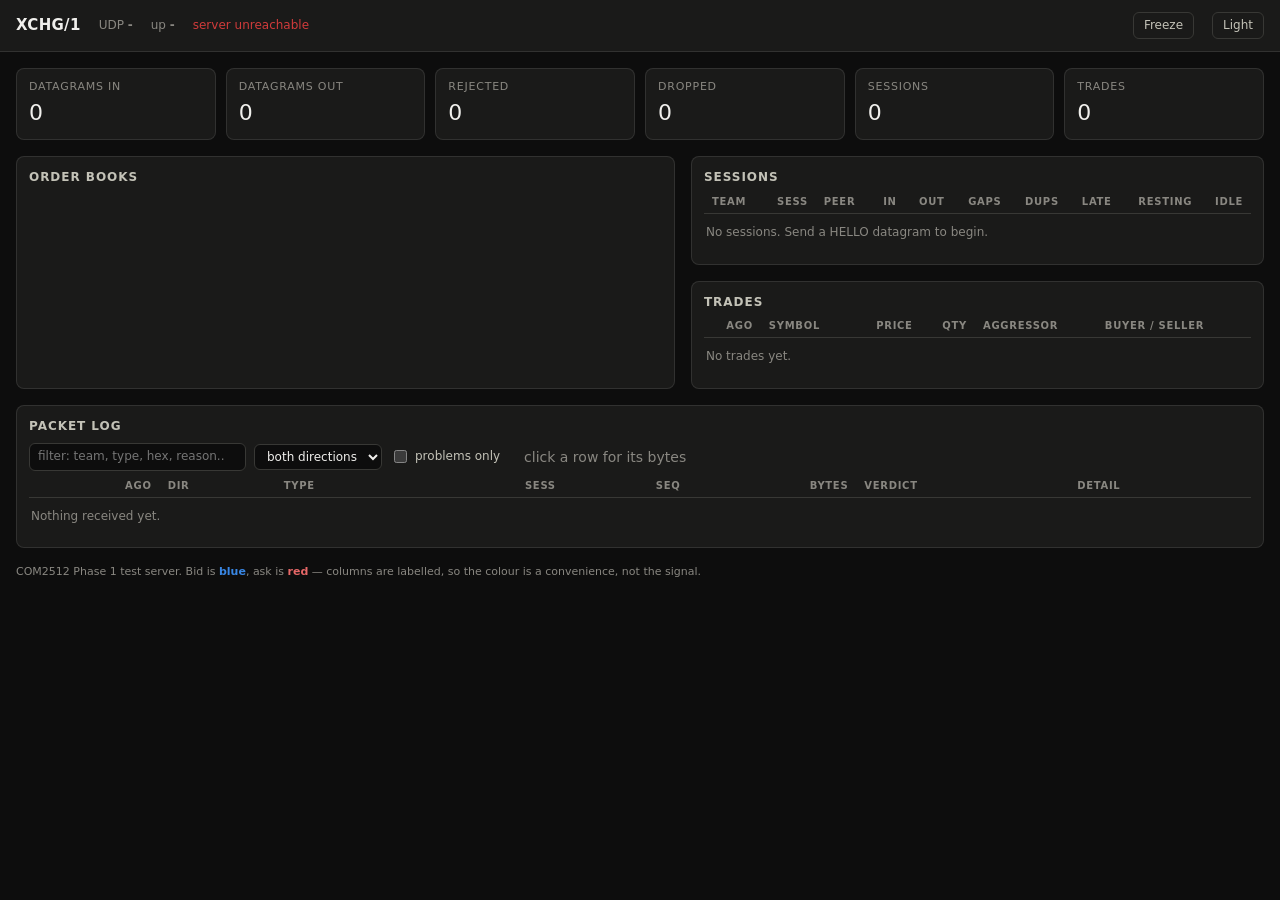
==== com2512-exchange-project/phase1-student-kit/server/resources/ui/index.html @ fc0ea2c6 "Add Phase 1 student kit: UDP exchange server, UI and wire spec Students implement XCHG/1 from the sp" ====
<!doctype html>
<html lang="en" data-theme="dark">
<head>
<meta charset="utf-8">
<meta name="viewport" content="width=device-width, initial-scale=1">
<title>XCHG/1 Exchange</title>
<style>
/* Palette: validated steps. Bid/ask is the diverging pair (blue <-> red), NOT
   the usual green/red of trading screens -- red/green is the classic
   deuteranopia failure, and blue<->red clears CVD separation by a wide margin.
   Column headers say BID and ASK, so colour never carries meaning alone. */
:root {
  color-scheme: light;
  --plane:        #f9f9f7;
  --surface:      #fcfcfb;
  --ink:          #0b0b0b;
  --ink-2:        #52514e;
  --muted:        #898781;
  --grid:         #e1e0d9;
  --rule:         #c3c2b7;
  --border:       rgba(11,11,11,0.10);
  --bid:          #2a78d6;
  --ask:          #e34948;
  --bid-wash:     rgba(42,120,214,0.14);
  --ask-wash:     rgba(227,73,72,0.14);
  --good:         #0ca30c;
  --warning:      #fab219;
  --critical:     #d03b3b;
  --in:           #2a78d6;
  --out:          #898781;
}
@media (prefers-color-scheme: dark) {
  :root:where(:not([data-theme="light"])) {
    color-scheme: dark;
    --plane: #0d0d0d; --surface: #1a1a19; --ink: #f0efec; --ink-2: #c3c2b7;
    --muted: #898781; --grid: #2c2c2a; --rule: #383835;
    --border: rgba(255,255,255,0.10);
    --bid: #3987e5; --ask: #e66767;
    --bid-wash: rgba(57,135,229,0.20); --ask-wash: rgba(230,103,103,0.20);
    --in: #3987e5;
  }
}
:root[data-theme="dark"] {
  color-scheme: dark;
  --plane: #0d0d0d; --surface: #1a1a19; --ink: #f0efec; --ink-2: #c3c2b7;
  --muted: #898781; --grid: #2c2c2a; --rule: #383835;
  --border: rgba(255,255,255,0.10);
  --bid: #3987e5; --ask: #e66767;
  --bid-wash: rgba(57,135,229,0.20); --ask-wash: rgba(230,103,103,0.20);
  --in: #3987e5;
}

* { box-sizing: border-box; }
body {
  margin: 0; background: var(--plane); color: var(--ink);
  font: 14px/1.45 system-ui, -apple-system, "Segoe UI", sans-serif;
}
.num { font-variant-numeric: tabular-nums; }
h1 { font-size: 15px; margin: 0; letter-spacing: .02em; }
h2 { font-size: 12px; margin: 0 0 8px; color: var(--ink-2); font-weight: 600;
     text-transform: uppercase; letter-spacing: .08em; }

header {
  display: flex; align-items: center; gap: 18px; flex-wrap: wrap;
  padding: 12px 16px; background: var(--surface);
  border-bottom: 1px solid var(--border);
  position: sticky; top: 0; z-index: 5;
}
header .meta { color: var(--muted); font-size: 12px; }
header .spacer { flex: 1; }
button {
  font: inherit; font-size: 12px; color: var(--ink-2);
  background: var(--surface); border: 1px solid var(--rule);
  border-radius: 6px; padding: 4px 10px; cursor: pointer;
}
button:hover { color: var(--ink); border-color: var(--ink-2); }
button[aria-pressed="true"] { color: var(--ink); border-color: var(--ink-2);
  background: var(--grid); }

main { padding: 16px; display: grid; gap: 16px; }
.kpis { display: grid; grid-template-columns: repeat(auto-fit, minmax(118px, 1fr)); gap: 10px; }
.kpi { background: var(--surface); border: 1px solid var(--border); border-radius: 8px;
       padding: 10px 12px; }
.kpi .label { font-size: 11px; color: var(--muted); text-transform: uppercase;
              letter-spacing: .07em; }
.kpi .value { font-size: 22px; margin-top: 2px; }

.cols { display: grid; grid-template-columns: minmax(0,1.15fr) minmax(0,1fr); gap: 16px; }
@media (max-width: 1000px) { .cols { grid-template-columns: 1fr; } }
.panel { background: var(--surface); border: 1px solid var(--border);
         border-radius: 8px; padding: 12px; min-width: 0; }

/* order books */
.books { display: grid; grid-template-columns: repeat(auto-fit, minmax(210px,1fr)); gap: 10px; }
.book { border: 1px solid var(--grid); border-radius: 6px; padding: 8px; }
.book .top { display: flex; justify-content: space-between; align-items: baseline;
             margin-bottom: 6px; }
.book .tick { font-weight: 600; letter-spacing: .03em; }
.book .last { font-size: 12px; color: var(--ink-2); }
.ladder { width: 100%; border-collapse: collapse; font-size: 12px; }
.ladder th { font-size: 10px; color: var(--muted); text-transform: uppercase;
             letter-spacing: .07em; font-weight: 600; text-align: right;
             padding: 0 4px 3px; }
.ladder th.side-b { color: var(--bid); } .ladder th.side-a { color: var(--ask); }
.ladder td { padding: 1px 4px; text-align: right; position: relative; }
.ladder td .bar { position: absolute; inset: 1px auto 1px 0; border-radius: 0 4px 4px 0; }
.ladder tr.ask td .bar { background: var(--ask-wash); }
.ladder tr.bid td .bar { background: var(--bid-wash); }
.ladder tr.ask .px { color: var(--ask); }
.ladder tr.bid .px { color: var(--bid); }
.ladder td span { position: relative; }
.ladder tr.spread td { color: var(--muted); font-size: 11px; text-align: center;
  border-top: 1px solid var(--grid); border-bottom: 1px solid var(--grid); padding: 3px 0; }

/* tables */
table.grid { width: 100%; border-collapse: collapse; font-size: 12px; }
table.grid th { text-align: left; font-size: 10px; color: var(--muted);
  text-transform: uppercase; letter-spacing: .07em; padding: 0 8px 4px;
  border-bottom: 1px solid var(--rule); white-space: nowrap; }
table.grid td { padding: 3px 8px; border-bottom: 1px solid var(--grid);
  white-space: nowrap; }
table.grid td.r, table.grid th.r { text-align: right; }
table.grid tbody tr:hover { background: var(--grid); }
.empty { color: var(--muted); font-size: 12px; padding: 10px 2px; }
.scroll { overflow: auto; }
.scroll-tape { max-height: 330px; }
.scroll-log { max-height: 460px; }
table.grid thead th { position: sticky; top: 0; background: var(--surface); z-index: 1; }
.warn { color: var(--critical); }
.mm { color: var(--muted); }

/* status dot: always paired with its text label, never colour alone */
.dot { display: inline-block; width: 8px; height: 8px; border-radius: 50%;
       margin-right: 6px; vertical-align: 1px; }
.v-ok .dot { background: var(--good); }
.v-drop .dot { background: var(--warning); }
.v-err .dot { background: var(--critical); }
.v-err { color: var(--critical); }
.dir-in { color: var(--in); } .dir-out { color: var(--out); }

/* packet log */
.logbar { display: flex; gap: 8px; align-items: center; flex-wrap: wrap; margin-bottom: 8px; }
.logbar input[type=search], .logbar select {
  font: inherit; font-size: 12px; color: var(--ink); background: var(--plane);
  border: 1px solid var(--rule); border-radius: 6px; padding: 4px 8px;
}
.logbar label { font-size: 12px; color: var(--ink-2); display: flex; gap: 5px;
                align-items: center; }
#logbody tr { cursor: pointer; }
#logbody td.detail { white-space: normal; color: var(--ink-2); }
.hexrow td { background: var(--plane); color: var(--ink-2);
  font-family: ui-monospace, "SF Mono", Menlo, Consolas, monospace; font-size: 11px;
  white-space: pre-wrap; word-break: break-all; }
footer { padding: 0 16px 20px; color: var(--muted); font-size: 11px; }
</style>
</head>
<body>

<header>
  <h1>XCHG/1</h1>
  <span class="meta">UDP <b id="udpport" class="num">-</b></span>
  <span class="meta">up <b id="uptime" class="num">-</b></span>
  <span class="meta" id="connstate">connecting...</span>
  <span class="spacer"></span>
  <button id="freeze" aria-pressed="false" title="Stop refreshing so you can read a row">Freeze</button>
  <button id="theme">Light</button>
</header>

<main>
  <section class="kpis" aria-label="Counters">
    <div class="kpi"><div class="label">Datagrams in</div><div class="value num" id="k-rx">0</div></div>
    <div class="kpi"><div class="label">Datagrams out</div><div class="value num" id="k-tx">0</div></div>
    <div class="kpi"><div class="label">Rejected</div><div class="value num" id="k-bad">0</div></div>
    <div class="kpi"><div class="label">Dropped</div><div class="value num" id="k-drop">0</div></div>
    <div class="kpi"><div class="label">Sessions</div><div class="value num" id="k-sess">0</div></div>
    <div class="kpi"><div class="label">Trades</div><div class="value num" id="k-trades">0</div></div>
  </section>

  <div class="cols">
    <section class="panel">
      <h2>Order books</h2>
      <div class="books" id="books"></div>
    </section>

    <div style="display:grid; gap:16px; min-width:0;">
      <section class="panel">
        <h2>Sessions</h2>
        <table class="grid">
          <thead><tr>
            <th>Team</th><th class="r">Sess</th><th>Peer</th>
            <th class="r">In</th><th class="r">Out</th>
            <th class="r" title="Missing client sequence numbers">Gaps</th>
            <th class="r" title="Repeated client sequence numbers">Dups</th>
            <th class="r" title="Sequence numbers that arrived late">Late</th>
            <th class="r">Resting</th><th class="r">Idle</th>
          </tr></thead>
          <tbody id="sessions"></tbody>
        </table>
        <div class="empty" id="sessions-empty">No sessions. Send a HELLO datagram to begin.</div>
      </section>

      <section class="panel">
        <h2>Trades</h2>
        <div class="scroll scroll-tape">
        <table class="grid">
          <thead><tr>
            <th class="r">Ago</th><th>Symbol</th><th class="r">Price</th>
            <th class="r">Qty</th><th>Aggressor</th><th>Buyer / Seller</th>
          </tr></thead>
          <tbody id="trades"></tbody>
        </table>
        </div>
        <div class="empty" id="trades-empty">No trades yet.</div>
      </section>
    </div>
  </div>

  <section class="panel">
    <h2>Packet log</h2>
    <div class="logbar">
      <input type="search" id="q" placeholder="filter: team, type, hex, reason..." size="28">
      <select id="dir">
        <option value="">both directions</option>
        <option value="in">inbound only</option>
        <option value="out">outbound only</option>
      </select>
      <label><input type="checkbox" id="errsonly"> problems only</label>
      <span class="meta mm" id="logcount"></span>
      <span class="spacer"></span>
      <span class="meta mm">click a row for its bytes</span>
    </div>
    <div class="scroll scroll-log">
    <table class="grid">
      <thead><tr>
        <th class="r">Ago</th><th>Dir</th><th>Type</th>
        <th class="r">Sess</th><th class="r">Seq</th><th class="r">Bytes</th>
        <th>Verdict</th><th>Detail</th>
      </tr></thead>
      <tbody id="logbody"></tbody>
    </table>
    </div>
    <div class="empty" id="log-empty">Nothing received yet.</div>
  </section>
</main>

<footer>
  COM2512 Phase 1 test server. Bid is <b style="color:var(--bid)">blue</b>,
  ask is <b style="color:var(--ask)">red</b> &mdash; columns are labelled, so the
  colour is a convenience, not the signal.
</footer>

<script>
const $ = id => document.getElementById(id);
let frozen = false, open = new Set(), lastState = null;

/* theme: shipped dark, toggle persists, both scopes handled in CSS */
const root = document.documentElement;
try {
  const saved = localStorage.getItem("xchg-theme");
  if (saved) root.setAttribute("data-theme", saved);
} catch (e) {}
function syncThemeButton() {
  $("theme").textContent = root.getAttribute("data-theme") === "light" ? "Dark" : "Light";
}
$("theme").onclick = () => {
  const next = root.getAttribute("data-theme") === "light" ? "dark" : "light";
  root.setAttribute("data-theme", next);
  try { localStorage.setItem("xchg-theme", next); } catch (e) {}
  syncThemeButton();
};
syncThemeButton();

$("freeze").onclick = () => {
  frozen = !frozen;
  $("freeze").setAttribute("aria-pressed", String(frozen));
  $("freeze").textContent = frozen ? "Resume" : "Freeze";
  if (!frozen && lastState) render(lastState);
};
for (const id of ["q", "dir", "errsonly"])
  $(id).addEventListener("input", () => lastState && render(lastState));

const esc = s => String(s).replace(/[&<>"]/g, c =>
  ({ "&": "&amp;", "<": "&lt;", ">": "&gt;", '"': "&quot;" }[c]));
const ms = v => v < 1000 ? v + "ms" : v < 60000 ? (v / 1000).toFixed(1) + "s"
  : Math.floor(v / 60000) + "m" + String(Math.floor(v % 60000 / 1000)).padStart(2, "0");
const money = c => (c / 100).toFixed(2);
const sessName = id => id === 65535 ? "MM"
  : (lastState?.sessions.find(s => s.id === id)?.team ?? ("s" + id));

function verdictClass(v) {
  if (v === "ok") return "v-ok";
  if (v.startsWith("dropped")) return "v-drop";
  return "v-err";
}

function renderBooks(syms) {
  $("books").innerHTML = syms.map(s => {
    const maxQty = Math.max(1, ...s.bids.map(l => l[1]), ...s.asks.map(l => l[1]));
    const row = (lvl, cls) => {
      const w = (lvl[1] / maxQty * 100).toFixed(1);
      return `<tr class="${cls}">
        <td class="px num"><div class="bar" style="width:${w}%"></div><span>${money(lvl[0])}</span></td>
        <td class="num"><span>${lvl[1]}</span></td></tr>`;
    };
    const asks = s.asks.slice().reverse().map(l => row(l, "ask")).join("");
    const bids = s.bids.map(l => row(l, "bid")).join("");
    const spread = (s.bid && s.ask) ? money(s.ask - s.bid) : "--";
    return `<div class="book">
      <div class="top"><span class="tick">${esc(s.ticker)}</span>
        <span class="last num">${s.last ? "last " + money(s.last) : "no trades"}</span></div>
      <table class="ladder">
        <thead><tr><th class="side-a">Ask</th><th class="side-a">Qty</th></tr></thead>
        <tbody>${asks || '<tr class="ask"><td colspan="2" class="mm">no asks</td></tr>'}</tbody>
        <tbody><tr class="spread"><td colspan="2">spread ${spread}</td></tr></tbody>
        <tbody>${bids || '<tr class="bid"><td colspan="2" class="mm">no bids</td></tr>'}</tbody>
        <tfoot><tr><th class="side-b">Bid</th><th class="side-b">Qty</th></tr></tfoot>
      </table></div>`;
  }).join("");
}

function renderSessions(ss, ttlMs) {
  $("sessions-empty").style.display = ss.length ? "none" : "";
  $("sessions").innerHTML = ss.map(s => {
    const stale = s.idleMs > ttlMs * 0.6;
    return `<tr>
      <td>${esc(s.team)}</td><td class="r num">${s.id}</td><td>${esc(s.peer)}</td>
      <td class="r num">${s.rx}</td><td class="r num">${s.tx}</td>
      <td class="r num ${s.gaps ? "warn" : ""}">${s.gaps}</td>
      <td class="r num ${s.dups ? "warn" : ""}">${s.dups}</td>
      <td class="r num ${s.ooo ? "warn" : ""}">${s.ooo}</td>
      <td class="r num">${s.resting}</td>
      <td class="r num ${stale ? "warn" : ""}">${ms(s.idleMs)}</td></tr>`;
  }).join("");
}

function renderTrades(ts) {
  $("trades-empty").style.display = ts.length ? "none" : "";
  $("trades").innerHTML = ts.map(t => `<tr>
    <td class="r num mm">${ms(t.agoMs)}</td><td>${esc(t.sym)}</td>
    <td class="r num">${money(t.px)}</td><td class="r num">${t.qty}</td>
    <td style="color:var(--${t.aggr === "BUY" ? "bid" : "ask"})">${t.aggr}</td>
    <td class="mm">${esc(sessName(t.buySession))} / ${esc(sessName(t.sellSession))}</td>
  </tr>`).join("");
}

function renderLog(log) {
  const q = $("q").value.trim().toLowerCase();
  const dir = $("dir").value;
  const errs = $("errsonly").checked;
  const rows = log.filter(e => {
    if (dir === "in" && !e.in) return false;
    if (dir === "out" && e.in) return false;
    if (errs && e.verdict === "ok") return false;
    if (!q) return true;
    return (e.type + " " + e.peer + " " + e.verdict + " " + e.detail + " " + e.hex)
      .toLowerCase().includes(q);
  });
  $("logcount").textContent = rows.length + " of " + log.length + " shown";
  $("log-empty").style.display = log.length ? "none" : "";
  $("logbody").innerHTML = rows.map((e, i) => {
    const key = e.agoMs + "|" + e.type + "|" + e.seq + "|" + e.peer;
    const vc = verdictClass(e.verdict);
    const main = `<tr data-key="${esc(key)}">
      <td class="r num mm">${ms(e.agoMs)}</td>
      <td class="${e.in ? "dir-in" : "dir-out"}">${e.in ? "in &larr;" : "out &rarr;"}</td>
      <td>${esc(e.type)}</td>
      <td class="r num">${e.session}</td><td class="r num">${e.seq}</td>
      <td class="r num">${e.bytes}</td>
      <td class="${vc}"><span class="dot"></span>${esc(e.verdict)}</td>
      <td class="detail">${esc(e.detail)}</td></tr>`;
    if (!open.has(key)) return main;
    return main + `<tr class="hexrow"><td colspan="8">${esc(e.peer)}
      ${e.hex ? "\n" + esc(e.hex) : "\n(no bytes)"}</td></tr>`;
  }).join("");
  for (const tr of $("logbody").querySelectorAll("tr[data-key]")) {
    tr.onclick = () => {
      const k = tr.getAttribute("data-key");
      open.has(k) ? open.delete(k) : open.add(k);
      if (open.size > 40) open = new Set([...open].slice(-40));
      lastState && renderLog(lastState.log);
    };
  }
}

function render(st) {
  $("udpport").textContent = st.server.udpPort;
  $("uptime").textContent = ms(st.server.uptimeMs);
  $("k-rx").textContent = st.totals.rx;
  $("k-tx").textContent = st.totals.tx;
  $("k-bad").textContent = st.totals.bad;
  $("k-drop").textContent = st.totals.dropped;
  $("k-sess").textContent = st.sessions.length;
  $("k-trades").textContent = st.trades.length ? st.trades[0].id : 0;
  renderBooks(st.symbols);
  renderSessions(st.sessions, st.server.ttlMs);
  renderTrades(st.trades);
  renderLog(st.log);
}

async function poll() {
  if (!frozen && !document.hidden) {
    try {
      const r = await fetch("/api/state", { cache: "no-store" });
      if (!r.ok) throw new Error("HTTP " + r.status);
      lastState = await r.json();
      $("connstate").textContent = "";
      render(lastState);
    } catch (e) {
      $("connstate").innerHTML = '<span class="warn">server unreachable</span>';
    }
  }
  setTimeout(poll, 500);
}
poll();
</script>
</body>
</html>
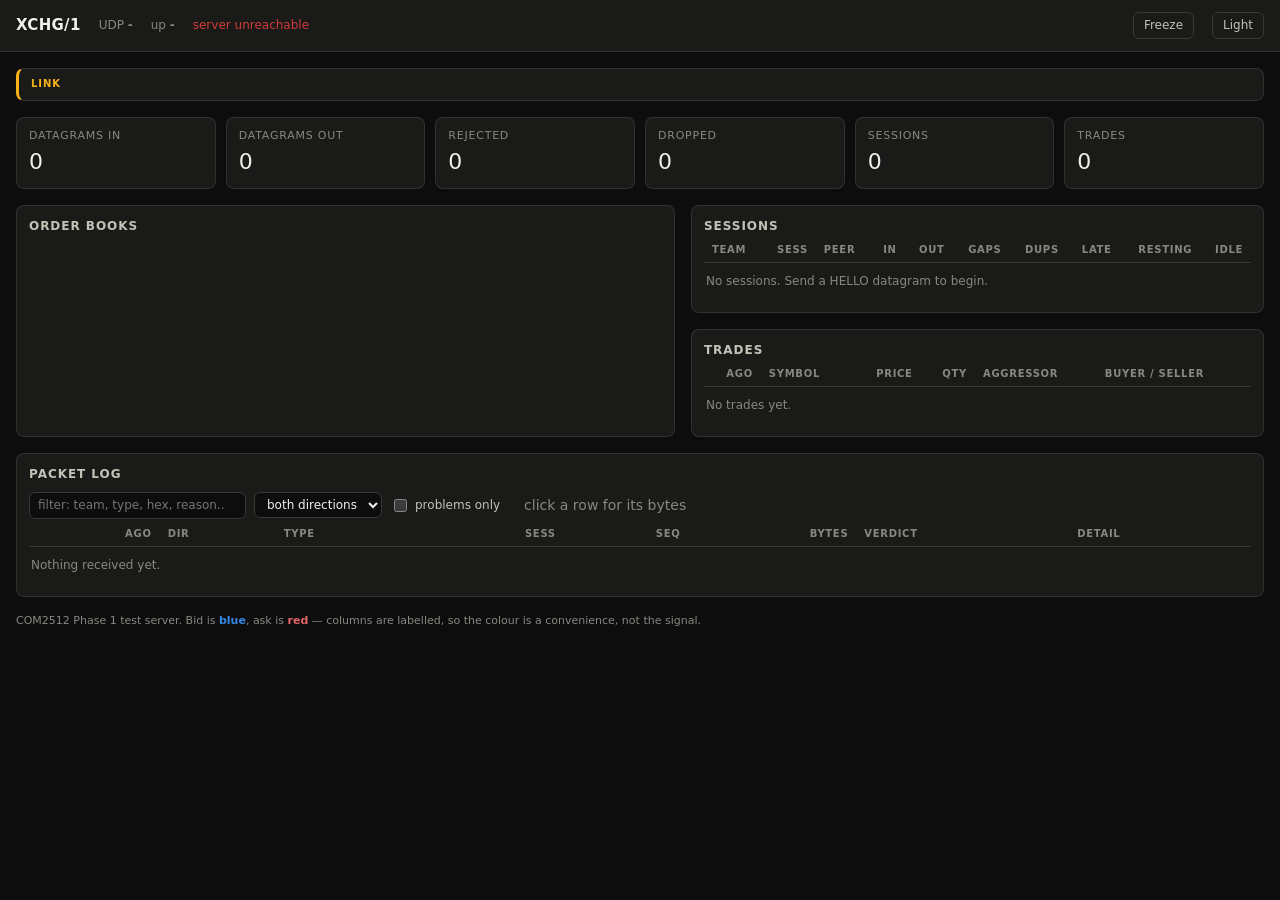
==== commit 0ef1fd5e: "Add Link: an emulated network between the socket and the order book Impairment was three fields inli" ====
--- a/com2512-exchange-project/phase1-student-kit/server/resources/ui/index.html
+++ b/com2512-exchange-project/phase1-student-kit/server/resources/ui/index.html
@@ -152,6 +152,20 @@
   font-family: ui-monospace, "SF Mono", Menlo, Consolas, monospace; font-size: 11px;
   white-space: pre-wrap; word-break: break-all; }
 footer { padding: 0 16px 20px; color: var(--muted); font-size: 11px; }
+
+/* link banner: status-warning, always carrying its label, never colour alone */
+.linkbar { display: flex; gap: 10px; align-items: center; flex-wrap: wrap;
+  background: var(--surface); border: 1px solid var(--border);
+  border-left: 3px solid var(--warning); border-radius: 8px;
+  padding: 8px 12px; font-size: 12px; color: var(--ink-2); }
+.linkbar .tag { font-size: 10px; font-weight: 700; letter-spacing: .09em;
+  color: var(--warning); }
+.linkbar b { color: var(--ink); }
+.linkbar .spacer { flex: 1; }
+.v-corrupt .dot { background: var(--warning); }
+.v-corrupt { color: var(--ink-2); }
+.v-delay .dot { background: var(--muted); }
+.v-delay { color: var(--muted); }
 </style>
 </head>
 <body>
@@ -167,6 +181,14 @@
 </header>
 
 <main>
+  <div id="linkbar" class="linkbar" hidden>
+    <span class="tag">LINK</span>
+    <b id="link-profile"></b>
+    <span id="link-desc"></span>
+    <span class="spacer"></span>
+    <span id="link-stats" class="num"></span>
+  </div>
+
   <section class="kpis" aria-label="Counters">
     <div class="kpi"><div class="label">Datagrams in</div><div class="value num" id="k-rx">0</div></div>
     <div class="kpi"><div class="label">Datagrams out</div><div class="value num" id="k-tx">0</div></div>
@@ -289,6 +311,8 @@
 
 function verdictClass(v) {
   if (v === "ok") return "v-ok";
+  if (v === "corrupted") return "v-corrupt";
+  if (v.startsWith("delayed")) return "v-delay";
   if (v.startsWith("dropped")) return "v-drop";
   return "v-err";
 }
@@ -382,7 +406,25 @@
   }
 }
 
+function renderLink(L) {
+  const bar = $("linkbar");
+  if (!L || L.clean) { bar.hidden = true; return; }
+  bar.hidden = false;
+  $("link-profile").textContent = L.profile;
+  $("link-desc").textContent = L.describe;
+  const bits = [];
+  if (L.dropped) bits.push(L.dropped + " dropped");
+  if (L.congestionDrops) bits.push(L.congestionDrops + " congested");
+  if (L.corrupted) bits.push(L.corrupted + " corrupted");
+  if (L.duplicated) bits.push(L.duplicated + " duplicated");
+  if (L.reordered) bits.push(L.reordered + " reordered");
+  if (L.meanDelayMs) bits.push("mean delay " + L.meanDelayMs + "ms");
+  if (L.queueIn || L.queueOut) bits.push("queue " + L.queueIn + " in / " + L.queueOut + " out");
+  $("link-stats").textContent = bits.join("  ·  ");
+}
+
 function render(st) {
+  renderLink(st.link);
   $("udpport").textContent = st.server.udpPort;
   $("uptime").textContent = ms(st.server.uptimeMs);
   $("k-rx").textContent = st.totals.rx;
